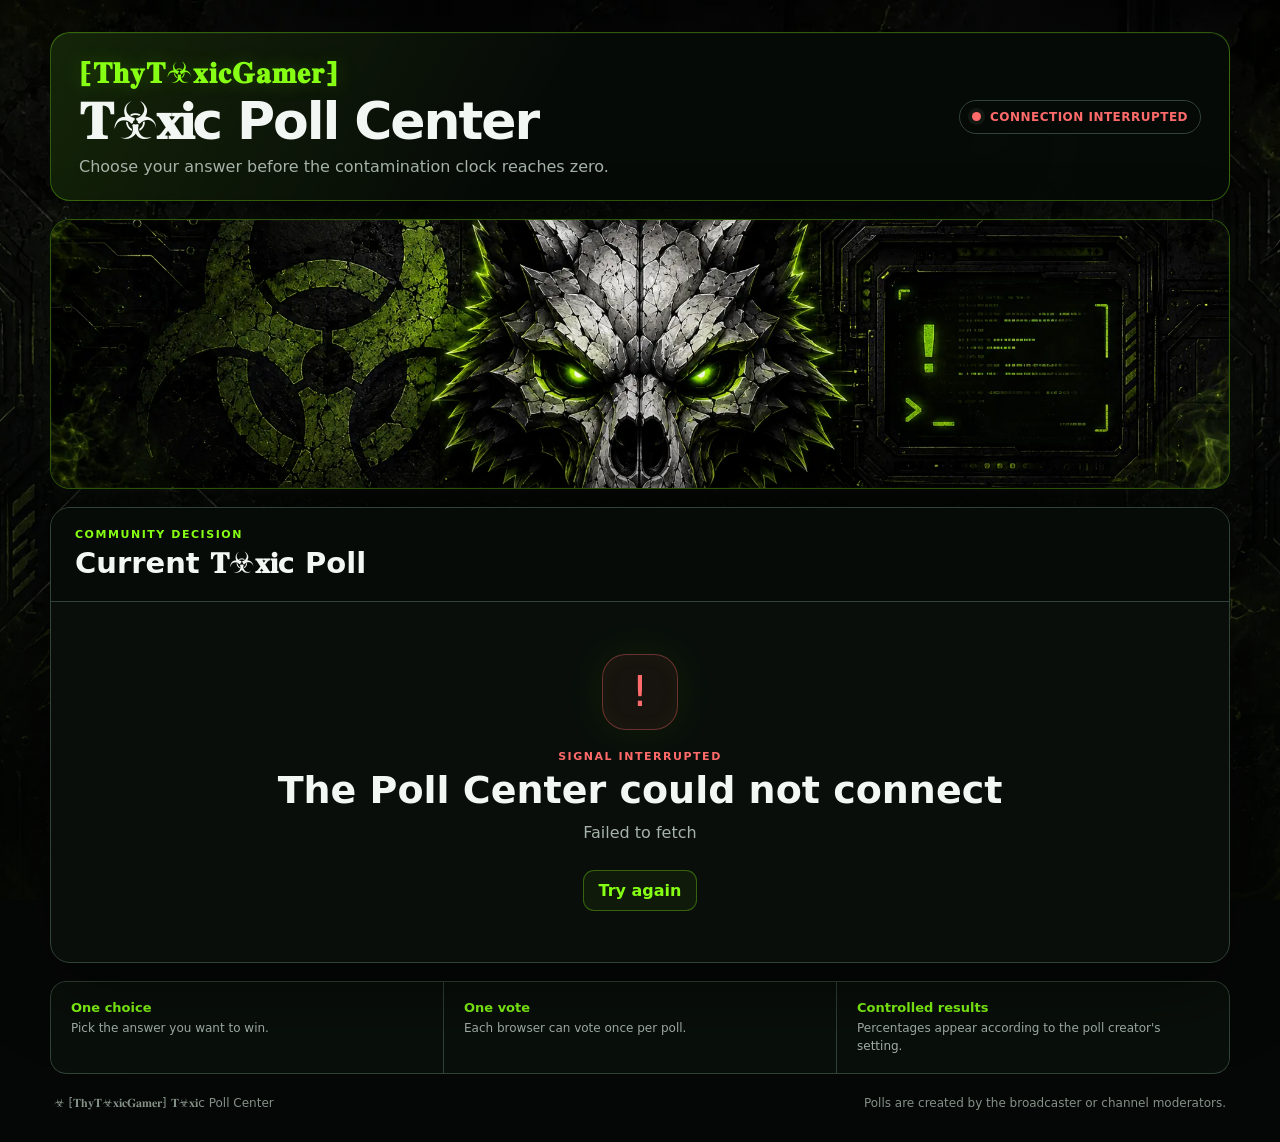
==== index.html @ 53965e28 "Poll Center branding update" ====
<!doctype html>
<html lang="en">
  <head>
    <meta charset="UTF-8" />
    <meta name="viewport" content="width=device-width, initial-scale=1.0" />
    <meta name="description" content="Vote in the current ⁅𝐓𝐡𝐲𝐓☣︎𝐱𝐢𝐜𝐆𝐚𝐦𝐞𝐫⁆ community poll and watch the results update live." />
    <meta name="theme-color" content="#070a08" />
    <meta property="og:title" content="⁅𝐓𝐡𝐲𝐓☣︎𝐱𝐢𝐜𝐆𝐚𝐦𝐞𝐫⁆ 𝐓☣︎𝐱𝐢c Poll Center" />
    <meta property="og:description" content="Choose your answer before the contamination clock reaches zero." />
    <meta property="og:type" content="website" />
    <meta property="og:url" content="https://thy-toxic-gamer.github.io/thytoxicgamer-polls/" />
    <meta property="og:image" content="https://thy-toxic-gamer.github.io/thytoxicgamer-polls/toxic-poll-banner.png" />
    <meta name="twitter:card" content="summary_large_image" />
    <meta name="twitter:title" content="⁅𝐓𝐡𝐲𝐓☣︎𝐱𝐢𝐜𝐆𝐚𝐦𝐞𝐫⁆ 𝐓☣︎𝐱𝐢c Poll Center" />
    <meta name="twitter:description" content="Vote in the active 𝐓☣︎𝐱𝐢c Poll." />
    <meta name="twitter:image" content="https://thy-toxic-gamer.github.io/thytoxicgamer-polls/toxic-poll-banner.png" />
    <title>⁅𝐓𝐡𝐲𝐓☣︎𝐱𝐢𝐜𝐆𝐚𝐦𝐞𝐫⁆ 𝐓☣︎𝐱𝐢c Poll Center</title>
    <link rel="preload" as="image" href="toxic-poll-banner.webp" fetchpriority="high" />
    <link rel="stylesheet" href="styles.css?v=2.1.1" />
  </head>
  <body>
    <main class="site-shell">
      <header class="site-header">
        <div class="brand-copy">
          <p class="eyebrow">⁅𝐓𝐡𝐲𝐓☣︎𝐱𝐢𝐜𝐆𝐚𝐦𝐞𝐫⁆</p>
          <h1>𝐓☣︎𝐱𝐢c Poll Center</h1>
          <p class="intro">Choose your answer before the contamination clock reaches zero.</p>
        </div>
        <div class="connection-pill" id="connection-pill" data-state="waiting">
          <span class="connection-dot" aria-hidden="true"></span>
          <span id="connection-text">Awaiting poll</span>
        </div>
      </header>

      <figure class="site-banner">
        <img
          src="toxic-poll-banner.webp"
          width="1935"
          height="813"
          alt="Armored toxic wolf skull between a cracked biohazard symbol and a command terminal"
          fetchpriority="high"
        />
      </figure>

      <section class="poll-card" aria-labelledby="poll-heading">
        <div class="poll-toolbar">
          <div>
            <p class="section-label">Community decision</p>
            <h2 id="poll-heading">Current 𝐓☣︎𝐱𝐢c Poll</h2>
          </div>
          <div class="timer" id="timer" hidden>
            <span class="timer-label">Time remaining</span>
            <strong id="timer-value">00:00</strong>
          </div>
        </div>

        <nav class="poll-switcher" id="poll-switcher" aria-label="Active polls" hidden>
          <span id="poll-switcher-label">Active polls</span>
          <div id="poll-tabs"></div>
        </nav>

        <div class="poll-stage" id="loading-view">
          <div class="toxic-loader" aria-hidden="true"></div>
          <h3>Checking for contamination...</h3>
          <p>Looking for the current community poll.</p>
        </div>

        <div class="poll-stage" id="waiting-view" hidden>
          <div class="status-symbol" aria-hidden="true">☣</div>
          <p class="state-kicker">No active decision</p>
          <h3>Awaiting the next 𝐓☣︎𝐱𝐢c Poll</h3>
          <p>When ⁅𝐓𝐡𝐲𝐓☣︎𝐱𝐢𝐜𝐆𝐚𝐦𝐞𝐫⁆ or a moderator opens a poll, it will appear here automatically.</p>
        </div>

        <div class="poll-content" id="active-view" hidden>
          <div class="poll-status-row">
            <span class="status-badge" id="poll-status">Poll open</span>
            <span class="vote-total"><strong id="vote-total">0</strong> total votes</span>
          </div>

          <h3 class="poll-question" id="poll-question"></h3>
          <p class="poll-instruction" id="poll-instruction">Choose one option. Your vote is final.</p>

          <div
            class="vote-confirmation"
            id="vote-confirmation"
            role="status"
            aria-live="polite"
            hidden
          >
            <p class="vote-confirmation-label">Vote submitted</p>
            <h4 id="vote-confirmation-choice"></h4>
            <p>Your choice is locked in. Returning you to the stream...</p>
          </div>

          <div class="choices" id="choices" role="radiogroup" aria-label="Poll choices"></div>

          <div class="result-callout" id="result-callout" hidden></div>
          <p class="vote-notice" id="vote-notice" aria-live="polite"></p>
        </div>

        <div class="poll-stage error-stage" id="error-view" hidden>
          <div class="status-symbol" aria-hidden="true">!</div>
          <p class="state-kicker">Signal interrupted</p>
          <h3>The Poll Center could not connect</h3>
          <p id="error-message">Refresh the page in a moment and try again.</p>
          <button class="secondary-button" id="retry-button" type="button">Try again</button>
        </div>
      </section>

      <aside class="info-strip" aria-label="Voting information">
        <div><strong>One choice</strong><span>Pick the answer you want to win.</span></div>
        <div><strong>One vote</strong><span>Each browser can vote once per poll.</span></div>
        <div><strong>Controlled results</strong><span>Percentages appear according to the poll creator's setting.</span></div>
      </aside>

      <footer>
        <span>☣ ⁅𝐓𝐡𝐲𝐓☣︎𝐱𝐢𝐜𝐆𝐚𝐦𝐞𝐫⁆ 𝐓☣︎𝐱𝐢c Poll Center</span>
        <span>Polls are created by the broadcaster or channel moderators.</span>
      </footer>
    </main>

    <dialog class="vote-dialog" id="vote-dialog" aria-labelledby="vote-dialog-title">
      <div class="vote-dialog-content">
        <p class="vote-dialog-label">Final confirmation</p>
        <h2 id="vote-dialog-title">Confirm your vote</h2>
        <p>You selected:</p>
        <strong class="vote-dialog-choice" id="vote-dialog-choice"></strong>
        <p class="vote-dialog-warning">Are you sure? Your answer cannot be changed after it is submitted.</p>
        <div class="vote-dialog-actions">
          <button class="secondary-button" id="vote-dialog-cancel" type="button">Go Back</button>
          <button class="confirm-vote-button" id="vote-dialog-confirm" type="button">Confirm Vote</button>
        </div>
      </div>
    </dialog>

    <template id="choice-template">
      <button class="choice" type="button" role="radio" aria-checked="false">
        <span class="choice-game-art" hidden aria-hidden="true">
          <span class="choice-game-code"></span>
        </span>
        <span class="choice-body">
          <span class="choice-topline">
            <span class="choice-label"></span>
            <span class="choice-percent"></span>
          </span>
          <span class="choice-track" aria-hidden="true"><span class="choice-fill"></span></span>
          <span class="choice-votes"></span>
        </span>
      </button>
    </template>

    <script src="config.js?v=2.1.1"></script>
    <script src="app.js?v=2.1.1"></script>
  </body>
</html>
---- styles.css ----
:root {
  --background: #050706;
  --surface: rgba(10, 15, 11, 0.96);
  --surface-soft: rgba(15, 22, 17, 0.92);
  --raised: #172019;
  --border: #314236;
  --border-toxic: rgba(134, 255, 20, 0.32);
  --text: #f3f7f4;
  --muted: #a6b3a9;
  --toxic: #86ff14;
  --deep: #5cc600;
  --danger: #ff6a6a;
  --warning: #ffbd3c;
}

* {
  box-sizing: border-box;
}

[hidden] {
  display: none !important;
}

html {
  background: var(--background);
}

body {
  min-height: 100vh;
  margin: 0;
  color: var(--text);
  background-color: var(--background);
  background-image:
    linear-gradient(180deg, rgba(3, 5, 4, 0.3), rgba(3, 5, 4, 0.82)),
    url("toxic-poll-background.webp");
  background-position: center top;
  background-size: cover;
  background-attachment: fixed;
  font-family: Inter, ui-sans-serif, system-ui, -apple-system, BlinkMacSystemFont, "Segoe UI", sans-serif;
}

button {
  font: inherit;
}

.site-shell {
  width: min(1180px, calc(100% - 40px));
  margin: 0 auto;
  padding: 32px 0;
}

.site-header {
  display: flex;
  align-items: center;
  justify-content: space-between;
  gap: 24px;
  padding: 24px 28px;
  border: 1px solid var(--border-toxic);
  border-radius: 20px;
  background:
    linear-gradient(120deg, rgba(134, 255, 20, 0.11), transparent 42%),
    rgba(7, 11, 8, 0.94);
  box-shadow: 0 24px 80px rgba(0, 0, 0, 0.46), inset 0 1px rgba(255, 255, 255, 0.03);
  backdrop-filter: blur(12px);
}

.eyebrow {
  margin: 0 0 5px;
  color: var(--toxic);
  font-size: clamp(19px, 2.4vw, 29px);
  font-weight: 800;
  line-height: 1.15;
  letter-spacing: 0.035em;
  text-shadow: 0 0 20px rgba(134, 255, 20, 0.22);
}

h1,
h2,
h3,
p,
figure {
  margin-top: 0;
}

h1 {
  margin-bottom: 0;
  font-size: clamp(30px, 5vw, 52px);
  line-height: 1;
  letter-spacing: -0.04em;
}

.intro {
  margin: 10px 0 0;
  color: var(--muted);
}

.connection-pill {
  display: inline-flex;
  align-items: center;
  gap: 9px;
  flex: 0 0 auto;
  padding: 9px 12px;
  border: 1px solid var(--border);
  border-radius: 999px;
  color: var(--muted);
  background: rgba(6, 10, 7, 0.82);
  font-size: 12px;
  font-weight: 800;
  letter-spacing: 0.04em;
  text-transform: uppercase;
}

.connection-dot {
  width: 9px;
  height: 9px;
  border-radius: 50%;
  background: #708077;
  box-shadow: 0 0 0 4px rgba(112, 128, 119, 0.12);
}

.connection-pill[data-state="live"] {
  color: var(--toxic);
  border-color: rgba(134, 255, 20, 0.3);
}

.connection-pill[data-state="live"] .connection-dot {
  background: var(--toxic);
  box-shadow: 0 0 0 4px rgba(134, 255, 20, 0.12), 0 0 16px rgba(134, 255, 20, 0.55);
  animation: pulse 1.4s ease-in-out infinite;
}

.connection-pill[data-state="closed"] {
  color: var(--warning);
}

.connection-pill[data-state="closed"] .connection-dot {
  background: var(--warning);
}

.connection-pill[data-state="error"] {
  color: var(--danger);
}

.connection-pill[data-state="error"] .connection-dot {
  background: var(--danger);
}

.site-banner {
  position: relative;
  height: clamp(180px, 22vw, 270px);
  margin: 18px 0 0;
  overflow: hidden;
  border: 1px solid var(--border-toxic);
  border-radius: 20px;
  background: #050706;
  box-shadow: 0 22px 70px rgba(0, 0, 0, 0.46), 0 0 34px rgba(93, 198, 0, 0.07);
}

.site-banner::after {
  position: absolute;
  inset: 0;
  border-radius: inherit;
  background: linear-gradient(180deg, rgba(0, 0, 0, 0.02), transparent 55%, rgba(0, 0, 0, 0.32));
  box-shadow: inset 0 0 0 1px rgba(255, 255, 255, 0.025);
  content: "";
  pointer-events: none;
}

.site-banner img {
  width: 100%;
  height: 100%;
  display: block;
  object-fit: cover;
  object-position: center 47%;
}

.poll-card {
  margin-top: 18px;
  overflow: hidden;
  border: 1px solid var(--border);
  border-radius: 20px;
  background: var(--surface);
  box-shadow: 0 24px 80px rgba(0, 0, 0, 0.46);
  backdrop-filter: blur(14px);
}

.poll-toolbar {
  display: flex;
  align-items: center;
  justify-content: space-between;
  gap: 20px;
  padding: 20px 24px;
  border-bottom: 1px solid var(--border);
  background: rgba(6, 10, 7, 0.7);
}

.section-label,
.state-kicker {
  margin-bottom: 5px;
  color: var(--toxic);
  font-size: 11px;
  font-weight: 900;
  letter-spacing: 0.14em;
  text-transform: uppercase;
}

.poll-toolbar h2 {
  margin-bottom: 0;
  font-size: clamp(21px, 3vw, 29px);
}

.poll-switcher {
  display: flex;
  align-items: center;
  justify-content: space-between;
  gap: 16px;
  padding: 12px 24px;
  border-bottom: 1px solid var(--border);
  background: rgba(10, 16, 11, 0.82);
}

.poll-switcher > span {
  color: var(--muted);
  font-size: 10px;
  font-weight: 900;
  letter-spacing: 0.1em;
  text-transform: uppercase;
}

.poll-switcher > div {
  display: flex;
  flex-wrap: wrap;
  gap: 8px;
}

.poll-tab {
  border: 1px solid var(--border);
  border-radius: 9px;
  padding: 7px 10px;
  color: var(--muted);
  background: rgba(6, 10, 7, 0.82);
  cursor: pointer;
  font-size: 11px;
  font-weight: 850;
}

.poll-tab:hover,
.poll-tab:focus-visible,
.poll-tab[aria-selected="true"] {
  border-color: rgba(134, 255, 20, 0.48);
  color: var(--toxic);
  background: rgba(134, 255, 20, 0.065);
  outline: none;
}

.timer {
  min-width: 145px;
  padding-left: 24px;
  border-left: 1px solid var(--border);
  text-align: right;
}

.timer-label {
  display: block;
  margin-bottom: 4px;
  color: var(--muted);
  font-size: 10px;
  font-weight: 800;
  letter-spacing: 0.1em;
  text-transform: uppercase;
}

.timer strong {
  color: var(--toxic);
  font-family: ui-monospace, SFMono-Regular, Menlo, monospace;
  font-size: 26px;
  line-height: 1;
  text-shadow: 0 0 18px rgba(134, 255, 20, 0.22);
}

.poll-stage {
  min-height: 360px;
  display: grid;
  place-items: center;
  align-content: center;
  padding: 50px 24px;
  text-align: center;
}

.poll-stage h3 {
  margin-bottom: 8px;
  font-size: clamp(25px, 4vw, 38px);
}

.poll-stage > p:not(.state-kicker) {
  max-width: 660px;
  margin-bottom: 0;
  color: var(--muted);
  line-height: 1.65;
}

.status-symbol {
  width: 76px;
  height: 76px;
  display: grid;
  place-items: center;
  margin-bottom: 20px;
  border: 1px solid rgba(134, 255, 20, 0.36);
  border-radius: 24px;
  color: var(--toxic);
  background: rgba(134, 255, 20, 0.06);
  box-shadow: 0 0 42px rgba(134, 255, 20, 0.08), inset 0 0 22px rgba(134, 255, 20, 0.04);
  font-size: 42px;
}

.toxic-loader {
  width: 52px;
  height: 52px;
  margin-bottom: 22px;
  border: 3px solid rgba(134, 255, 20, 0.12);
  border-top-color: var(--toxic);
  border-radius: 50%;
  animation: spin 0.8s linear infinite;
}

.poll-content {
  padding: clamp(24px, 4vw, 42px);
}

.poll-status-row {
  display: flex;
  align-items: center;
  justify-content: space-between;
  gap: 16px;
  margin-bottom: 24px;
}

.status-badge {
  padding: 6px 10px;
  border: 1px solid rgba(134, 255, 20, 0.3);
  border-radius: 999px;
  color: var(--toxic);
  background: rgba(134, 255, 20, 0.07);
  font-size: 11px;
  font-weight: 900;
  letter-spacing: 0.08em;
  text-transform: uppercase;
}

.status-badge[data-status="closed"],
.status-badge[data-status="cancelled"] {
  color: var(--warning);
  border-color: rgba(255, 189, 60, 0.3);
  background: rgba(255, 189, 60, 0.07);
}

.vote-total {
  color: var(--muted);
  font-size: 13px;
}

.vote-total strong {
  color: var(--text);
}

.poll-question {
  max-width: 900px;
  margin-bottom: 10px;
  font-size: clamp(27px, 4.5vw, 48px);
  line-height: 1.12;
  letter-spacing: -0.035em;
}

.poll-instruction {
  margin-bottom: 28px;
  color: var(--muted);
}

.vote-confirmation {
  margin-top: 8px;
  border: 1px solid rgba(134, 255, 20, 0.42);
  border-radius: 16px;
  padding: clamp(24px, 5vw, 42px);
  background:
    radial-gradient(circle at 50% 0%, rgba(134, 255, 20, 0.1), transparent 55%),
    rgba(10, 17, 12, 0.92);
  text-align: center;
  box-shadow: inset 0 1px rgba(255, 255, 255, 0.025), 0 18px 50px rgba(0, 0, 0, 0.22);
}

.vote-confirmation[hidden] {
  display: none;
}

.vote-confirmation-label {
  margin-bottom: 10px;
  color: var(--toxic);
  font-size: 12px;
  font-weight: 950;
  letter-spacing: 0.12em;
  text-transform: uppercase;
}

.vote-confirmation h4 {
  margin-bottom: 9px;
  color: var(--text);
  font-size: clamp(23px, 4vw, 36px);
  line-height: 1.15;
}

.vote-confirmation > p:last-child {
  color: var(--muted);
  font-size: 14px;
}

.vote-dialog {
  width: min(92vw, 520px);
  border: 1px solid rgba(134, 255, 20, 0.42);
  border-radius: 18px;
  padding: 0;
  color: var(--text);
  background: #09100b;
  box-shadow: 0 28px 90px rgba(0, 0, 0, 0.72), 0 0 45px rgba(134, 255, 20, 0.08);
}

.vote-dialog::backdrop {
  background: rgba(0, 0, 0, 0.82);
  backdrop-filter: blur(5px);
}

.vote-dialog-content {
  padding: clamp(25px, 6vw, 38px);
  text-align: center;
}

.vote-dialog-label {
  margin-bottom: 8px;
  color: var(--toxic);
  font-size: 11px;
  font-weight: 950;
  letter-spacing: 0.13em;
  text-transform: uppercase;
}

.vote-dialog h2 {
  margin-bottom: 22px;
  font-size: clamp(28px, 6vw, 40px);
  line-height: 1.05;
}

.vote-dialog-content > p:not(.vote-dialog-label):not(.vote-dialog-warning) {
  color: var(--muted);
  font-size: 13px;
}

.vote-dialog-choice {
  display: block;
  margin: 8px 0 22px;
  color: var(--toxic);
  font-size: clamp(20px, 5vw, 29px);
  line-height: 1.2;
}

.vote-dialog-warning {
  color: var(--text-soft);
  font-size: 14px;
  line-height: 1.6;
}

.vote-dialog-actions {
  display: grid;
  grid-template-columns: 1fr 1fr;
  gap: 12px;
  margin-top: 28px;
}

.vote-dialog-actions .secondary-button {
  margin-top: 0;
}

.confirm-vote-button {
  border: 1px solid var(--toxic);
  border-radius: 11px;
  padding: 11px 16px;
  color: #071006;
  background: var(--toxic);
  cursor: pointer;
  font-weight: 950;
}

.confirm-vote-button:hover,
.confirm-vote-button:focus-visible {
  filter: brightness(1.08);
  box-shadow: 0 0 24px rgba(134, 255, 20, 0.22);
  outline: none;
}

@media (max-width: 520px) {
  .vote-dialog-actions {
    grid-template-columns: 1fr;
  }
}

.choices {
  display: grid;
  gap: 13px;
}

.choice {
  position: relative;
  width: 100%;
  overflow: hidden;
  border: 1px solid var(--border);
  border-radius: 15px;
  padding: 17px 18px 14px;
  color: var(--text);
  background: rgba(17, 24, 19, 0.84);
  cursor: pointer;
  text-align: left;
  transition: transform 0.16s ease, border-color 0.16s ease, background 0.16s ease, box-shadow 0.16s ease;
}

.choice-body {
  display: block;
}

.choice:hover:not(:disabled),
.choice:focus-visible:not(:disabled) {
  transform: translateY(-1px);
  border-color: rgba(134, 255, 20, 0.55);
  background: rgba(134, 255, 20, 0.06);
  box-shadow: 0 8px 30px rgba(0, 0, 0, 0.26), inset 3px 0 var(--toxic);
  outline: none;
}

.choice:disabled {
  cursor: default;
  opacity: 0.9;
}

.choice.selected {
  border-color: rgba(134, 255, 20, 0.65);
  background: rgba(134, 255, 20, 0.075);
  box-shadow: inset 4px 0 var(--toxic), 0 0 24px rgba(134, 255, 20, 0.06);
}

.choice-topline {
  display: flex;
  align-items: center;
  justify-content: space-between;
  gap: 20px;
}

.choice-label {
  font-size: 17px;
  font-weight: 800;
}

.choice-percent {
  color: var(--toxic);
  font-family: ui-monospace, SFMono-Regular, Menlo, monospace;
  font-size: 14px;
  font-weight: 900;
}

.choice:not(.results-visible) .choice-percent {
  color: var(--muted);
  font-family: inherit;
  font-size: 11px;
  letter-spacing: 0.08em;
  text-transform: uppercase;
}

.choice-track {
  height: 6px;
  display: block;
  margin-top: 13px;
  overflow: hidden;
  border-radius: 999px;
  background: #263129;
}

.choice-fill {
  height: 100%;
  display: block;
  border-radius: inherit;
  background: linear-gradient(90deg, var(--deep), var(--toxic));
  box-shadow: 0 0 18px rgba(134, 255, 20, 0.3);
  transition: width 0.42s ease;
}

.choice-votes {
  min-height: 16px;
  display: block;
  margin-top: 6px;
  color: var(--muted);
  font-size: 11px;
}

.choices.game-choices {
  grid-template-columns: repeat(auto-fill, minmax(165px, 1fr));
  align-items: stretch;
}

.game-choices .choice {
  display: flex;
  flex-direction: column;
  padding: 0;
}

.game-choices .choice-body {
  display: flex;
  flex: 1;
  flex-direction: column;
  padding: 12px 13px 10px;
}

.game-choices .choice-topline {
  align-items: flex-start;
  flex: 1;
  flex-direction: column;
  gap: 7px;
}

.game-choices .choice-label {
  font-size: 13px;
  line-height: 1.35;
}

.choice-game-art {
  position: relative;
  aspect-ratio: 231 / 87;
  place-items: center;
  overflow: hidden;
  color: rgba(244, 255, 239, 0.94);
  background:
    radial-gradient(circle at 75% 25%, rgba(134, 255, 20, 0.38), transparent 28%),
    linear-gradient(135deg, #101d14, #214a19 52%, #071009);
  font-family: ui-monospace, SFMono-Regular, Menlo, monospace;
  font-size: clamp(20px, 3vw, 31px);
  font-weight: 950;
  letter-spacing: 0.08em;
  text-shadow: 0 3px 18px rgba(0, 0, 0, 0.75);
}

.choice-game-art:not([hidden]) {
  display: grid;
}

.choice-game-art::before {
  position: absolute;
  width: 44%;
  height: 160%;
  border: 1px solid rgba(134, 255, 20, 0.24);
  transform: rotate(28deg);
  box-shadow: 0 0 28px rgba(134, 255, 20, 0.1);
  content: "";
}

.choice-game-art.variant-2 { filter: hue-rotate(18deg); }
.choice-game-art.variant-3 { filter: hue-rotate(-18deg) brightness(0.9); }
.choice-game-art.variant-4 { filter: saturate(0.75) brightness(1.08); }
.choice-game-art.variant-5 { filter: hue-rotate(40deg); }
.choice-game-art.variant-6 { filter: saturate(1.35) brightness(0.82); }
.choice-game-art.variant-7 { filter: hue-rotate(-35deg); }
.choice-game-art.variant-8 { filter: grayscale(0.4) brightness(1.04); }

.result-callout {
  margin-top: 22px;
  border: 1px solid rgba(134, 255, 20, 0.32);
  border-radius: 14px;
  padding: 16px 18px;
  color: var(--toxic);
  background: rgba(134, 255, 20, 0.055);
  font-size: 16px;
  font-weight: 800;
}

.vote-notice {
  min-height: 22px;
  margin: 18px 0 0;
  color: var(--muted);
  font-size: 13px;
}

.secondary-button {
  margin-top: 24px;
  border: 1px solid var(--border-toxic);
  border-radius: 11px;
  padding: 10px 15px;
  color: var(--toxic);
  background: rgba(134, 255, 20, 0.05);
  cursor: pointer;
  font-weight: 800;
}

.secondary-button:hover,
.secondary-button:focus-visible {
  background: rgba(134, 255, 20, 0.1);
  outline: none;
}

.error-stage .status-symbol {
  color: var(--danger);
  border-color: rgba(255, 106, 106, 0.36);
  background: rgba(255, 106, 106, 0.06);
}

.error-stage .state-kicker {
  color: var(--danger);
}

.info-strip {
  display: grid;
  grid-template-columns: repeat(3, 1fr);
  gap: 1px;
  margin-top: 18px;
  overflow: hidden;
  border: 1px solid var(--border);
  border-radius: 16px;
  background: var(--border);
}

.info-strip div {
  min-width: 0;
  padding: 18px 20px;
  background: rgba(8, 13, 9, 0.96);
}

.info-strip strong,
.info-strip span {
  display: block;
}

.info-strip strong {
  margin-bottom: 5px;
  color: var(--toxic);
  font-size: 13px;
}

.info-strip span {
  color: var(--muted);
  font-size: 12px;
  line-height: 1.45;
}

footer {
  display: flex;
  justify-content: space-between;
  gap: 20px;
  padding: 22px 4px 0;
  color: #849188;
  font-size: 12px;
}

@keyframes spin {
  to {
    transform: rotate(360deg);
  }
}

@keyframes pulse {
  50% {
    opacity: 0.55;
  }
}

@media (prefers-reduced-motion: reduce) {
  *,
  *::before,
  *::after {
    scroll-behavior: auto !important;
    animation-duration: 0.01ms !important;
    animation-iteration-count: 1 !important;
    transition-duration: 0.01ms !important;
  }
}

@media (max-width: 760px) {
  body {
    background-attachment: scroll;
  }

  .site-header {
    align-items: flex-start;
    flex-direction: column;
  }

  .site-banner {
    height: 250px;
  }

  .poll-toolbar {
    align-items: flex-start;
  }

  .poll-switcher {
    align-items: flex-start;
    flex-direction: column;
  }

  .timer {
    min-width: auto;
  }

  .info-strip {
    grid-template-columns: 1fr;
  }
}

@media (max-width: 520px) {
  .site-shell {
    width: calc(100% - 22px);
    padding-top: 12px;
  }

  .site-header,
  .poll-toolbar,
  .poll-content {
    padding: 19px;
  }

  .site-banner {
    height: 260px;
    border-radius: 16px;
  }

  .site-banner img {
    object-position: center center;
  }

  .poll-toolbar {
    flex-direction: column;
  }

  .poll-switcher {
    padding: 12px 19px;
  }

  .poll-switcher > div,
  .poll-tab {
    width: 100%;
  }

  .choices.game-choices {
    grid-template-columns: 1fr 1fr;
  }

  .timer {
    width: 100%;
    display: flex;
    align-items: baseline;
    justify-content: space-between;
    padding: 14px 0 0;
    border-top: 1px solid var(--border);
    border-left: 0;
    text-align: left;
  }

  .poll-stage {
    min-height: 330px;
    padding: 38px 19px;
  }

  .poll-status-row,
  .choice-topline {
    align-items: flex-start;
  }

  .choice {
    padding: 16px;
  }

  footer {
    flex-direction: column;
  }
}

@media (max-width: 390px) {
  .choices.game-choices {
    grid-template-columns: 1fr;
  }
}
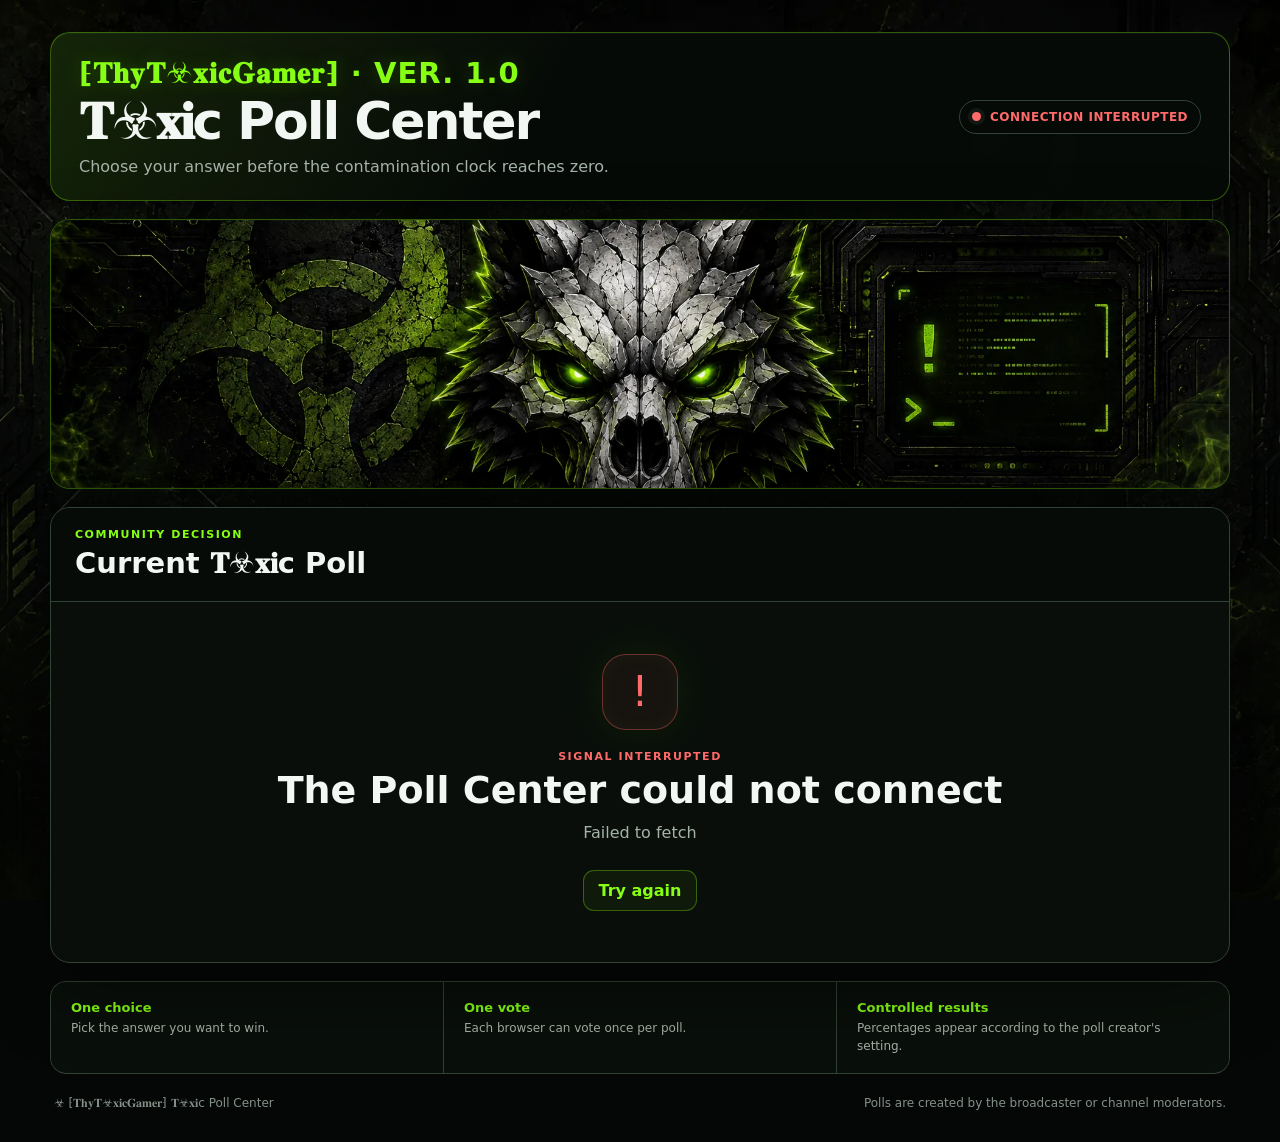
==== commit ad0dab97: "Display Poll Center Ver. 1.0" ====
--- a/index.html
+++ b/index.html
@@ -22,7 +22,7 @@
     <main class="site-shell">
       <header class="site-header">
         <div class="brand-copy">
-          <p class="eyebrow">⁅𝐓𝐡𝐲𝐓☣︎𝐱𝐢𝐜𝐆𝐚𝐦𝐞𝐫⁆</p>
+          <p class="eyebrow">⁅𝐓𝐡𝐲𝐓☣︎𝐱𝐢𝐜𝐆𝐚𝐦𝐞𝐫⁆ · VER. 1.0</p>
           <h1>𝐓☣︎𝐱𝐢c Poll Center</h1>
           <p class="intro">Choose your answer before the contamination clock reaches zero.</p>
         </div>
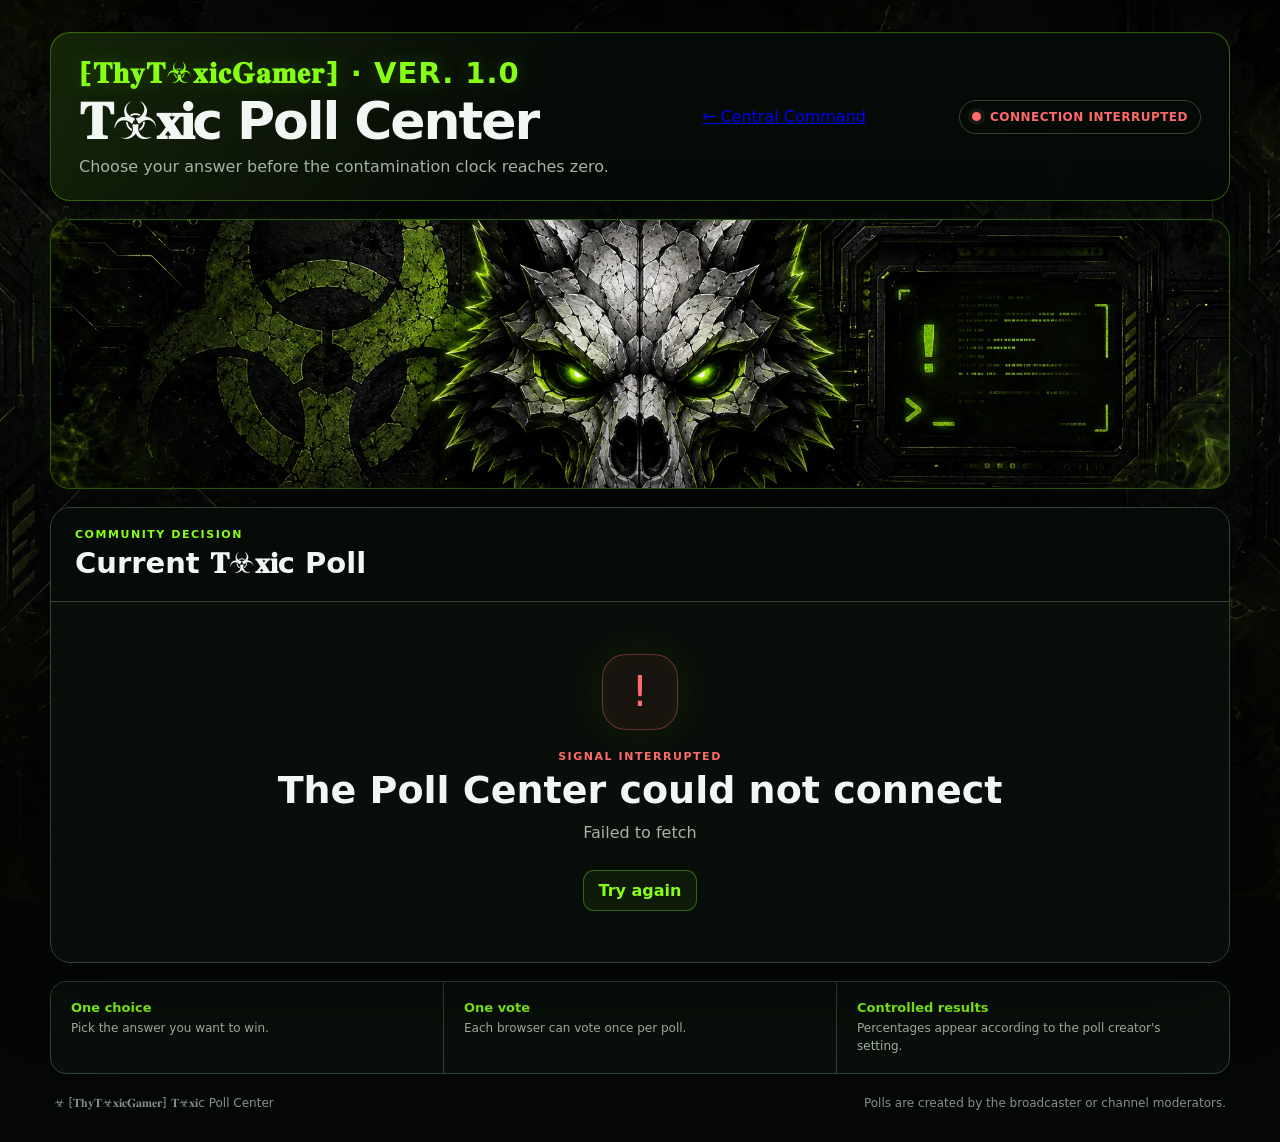
==== commit ec5a2328: "Add Central Command link to Poll Center" ====
--- a/index.html
+++ b/index.html
@@ -16,7 +16,7 @@
     <meta name="twitter:image" content="https://thy-toxic-gamer.github.io/thytoxicgamer-polls/toxic-poll-banner.png" />
     <title>⁅𝐓𝐡𝐲𝐓☣︎𝐱𝐢𝐜𝐆𝐚𝐦𝐞𝐫⁆ 𝐓☣︎𝐱𝐢c Poll Center</title>
     <link rel="preload" as="image" href="toxic-poll-banner.webp" fetchpriority="high" />
-    <link rel="stylesheet" href="styles.css?v=2.1.1" />
+    <link rel="stylesheet" href="styles.css?release=1.0-nav" />
   </head>
   <body>
     <main class="site-shell">
@@ -26,6 +26,7 @@
           <h1>𝐓☣︎𝐱𝐢c Poll Center</h1>
           <p class="intro">Choose your answer before the contamination clock reaches zero.</p>
         </div>
+        <a class="central-command-return" href="https://thy-toxic-gamer.github.io/central-command/"><span aria-hidden="true">←</span> Central Command</a>
         <div class="connection-pill" id="connection-pill" data-state="waiting">
           <span class="connection-dot" aria-hidden="true"></span>
           <span id="connection-text">Awaiting poll</span>
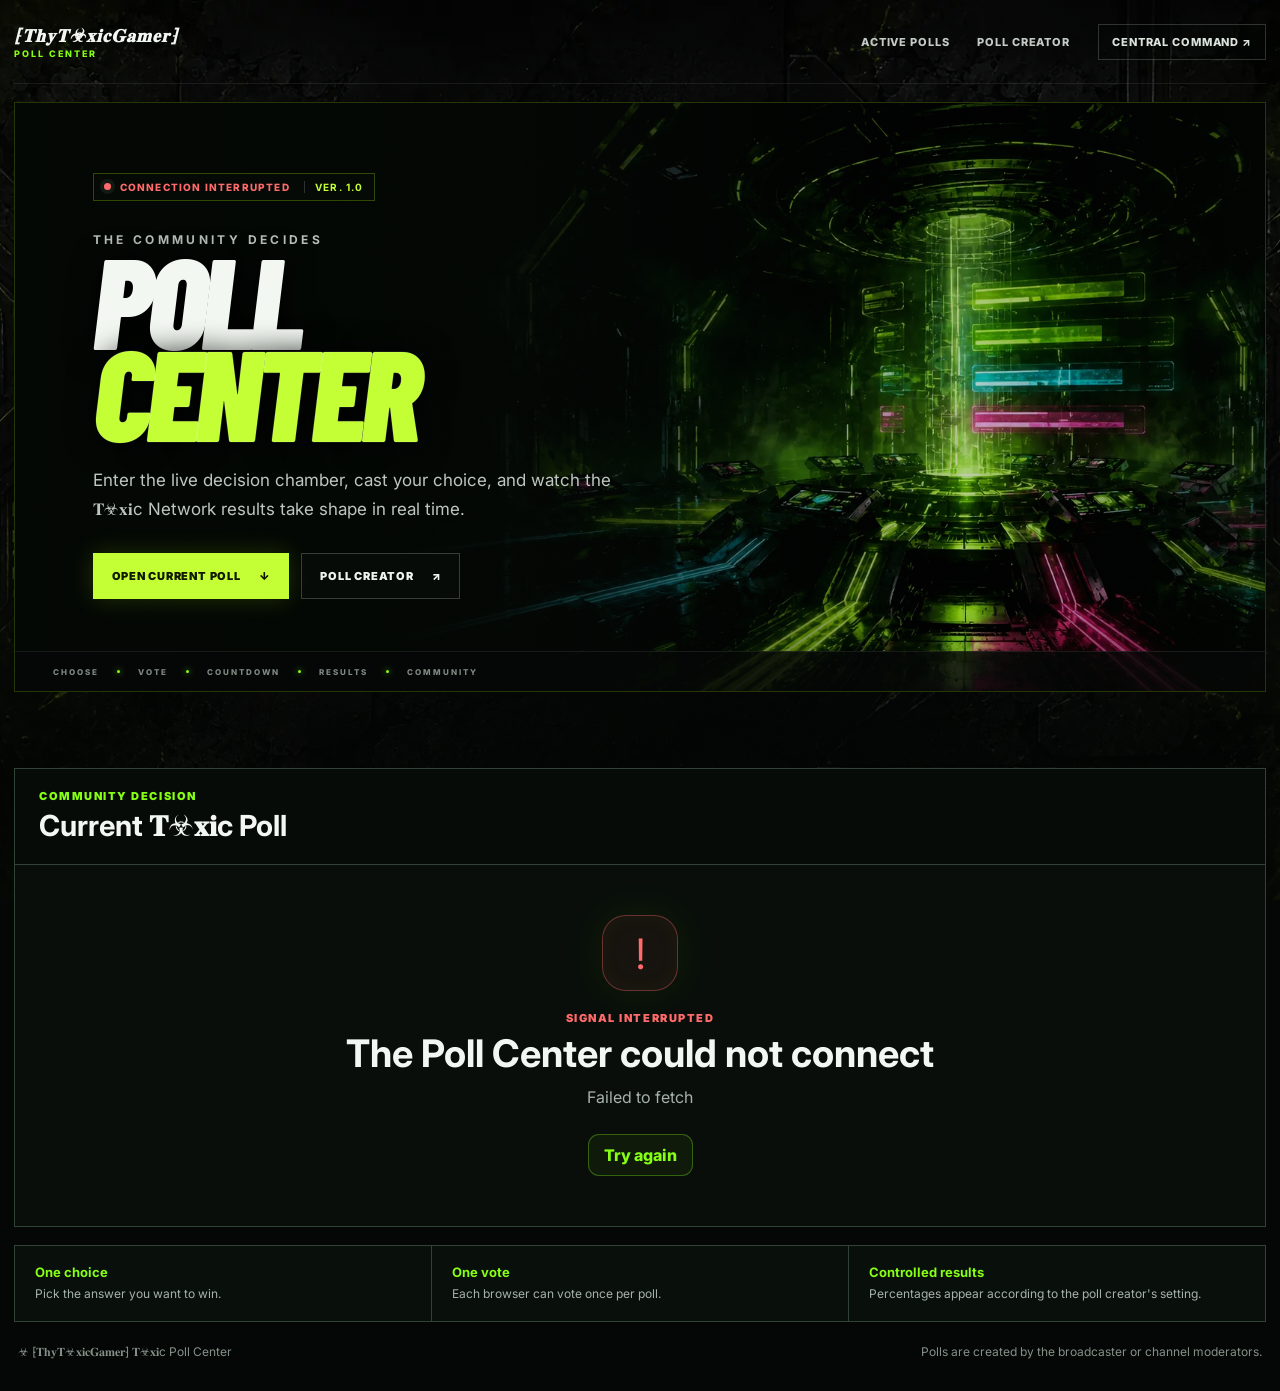
==== commit a26a8fb2: "Redesign Poll Center in Central Command style" ====
--- a/index.html
+++ b/index.html
@@ -9,41 +9,38 @@
     <meta property="og:description" content="Choose your answer before the contamination clock reaches zero." />
     <meta property="og:type" content="website" />
     <meta property="og:url" content="https://thy-toxic-gamer.github.io/thytoxicgamer-polls/" />
-    <meta property="og:image" content="https://thy-toxic-gamer.github.io/thytoxicgamer-polls/toxic-poll-banner.png" />
+    <meta property="og:image" content="https://thy-toxic-gamer.github.io/thytoxicgamer-polls/assets/poll-center-hero.webp" />
     <meta name="twitter:card" content="summary_large_image" />
     <meta name="twitter:title" content="⁅𝐓𝐡𝐲𝐓☣︎𝐱𝐢𝐜𝐆𝐚𝐦𝐞𝐫⁆ 𝐓☣︎𝐱𝐢c Poll Center" />
     <meta name="twitter:description" content="Vote in the active 𝐓☣︎𝐱𝐢c Poll." />
-    <meta name="twitter:image" content="https://thy-toxic-gamer.github.io/thytoxicgamer-polls/toxic-poll-banner.png" />
+    <meta name="twitter:image" content="https://thy-toxic-gamer.github.io/thytoxicgamer-polls/assets/poll-center-hero.webp" />
     <title>⁅𝐓𝐡𝐲𝐓☣︎𝐱𝐢𝐜𝐆𝐚𝐦𝐞𝐫⁆ 𝐓☣︎𝐱𝐢c Poll Center</title>
-    <link rel="preload" as="image" href="toxic-poll-banner.webp" fetchpriority="high" />
-    <link rel="stylesheet" href="styles.css?release=1.0-nav" />
+    <link rel="preconnect" href="https://fonts.googleapis.com" />
+    <link rel="preconnect" href="https://fonts.gstatic.com" crossorigin />
+    <link href="https://fonts.googleapis.com/css2?family=Barlow+Condensed:ital,wght@0,600;0,700;0,800;0,900;1,700;1,800;1,900&amp;family=Inter:wght@400;500;600;700;800&amp;display=swap" rel="stylesheet" />
+    <link rel="preload" as="image" href="assets/poll-center-hero.webp" fetchpriority="high" />
+    <link rel="stylesheet" href="styles.css?release=1.0-visual" />
   </head>
   <body>
     <main class="site-shell">
-      <header class="site-header">
-        <div class="brand-copy">
-          <p class="eyebrow">⁅𝐓𝐡𝐲𝐓☣︎𝐱𝐢𝐜𝐆𝐚𝐦𝐞𝐫⁆ · VER. 1.0</p>
-          <h1>𝐓☣︎𝐱𝐢c Poll Center</h1>
-          <p class="intro">Choose your answer before the contamination clock reaches zero.</p>
-        </div>
-        <a class="central-command-return" href="https://thy-toxic-gamer.github.io/central-command/"><span aria-hidden="true">←</span> Central Command</a>
-        <div class="connection-pill" id="connection-pill" data-state="waiting">
-          <span class="connection-dot" aria-hidden="true"></span>
-          <span id="connection-text">Awaiting poll</span>
-        </div>
+      <header class="site-header ecosystem-header">
+        <a class="ecosystem-brand" href="#top" aria-label="Poll Center home"><strong>⁅𝐓𝐡𝐲𝐓☣︎𝐱𝐢𝐜𝐆𝐚𝐦𝐞𝐫⁆</strong><small>POLL CENTER</small></a>
+        <nav class="ecosystem-nav" aria-label="Primary navigation"><a href="#polls">Active Polls</a><a href="admin.html">Poll Creator</a><a class="hub-link" href="https://thy-toxic-gamer.github.io/central-command/">Central Command <span aria-hidden="true">↗</span></a></nav>
       </header>
 
-      <figure class="site-banner">
-        <img
-          src="toxic-poll-banner.webp"
-          width="1935"
-          height="813"
-          alt="Armored toxic wolf skull between a cracked biohazard symbol and a command terminal"
-          fetchpriority="high"
-        />
-      </figure>
+      <section class="ecosystem-hero poll-hero" id="top" aria-labelledby="poll-hero-title">
+        <div class="ecosystem-hero-art" aria-hidden="true"></div>
+        <div class="ecosystem-hero-content">
+          <div class="connection-pill ecosystem-status" id="connection-pill" data-state="waiting"><span class="connection-dot" aria-hidden="true"></span><span id="connection-text">Awaiting poll</span><b>Ver. 1.0</b></div>
+          <p class="ecosystem-kicker">THE COMMUNITY DECIDES</p>
+          <h1 id="poll-hero-title">POLL<br><em>CENTER</em></h1>
+          <p>Enter the live decision chamber, cast your choice, and watch the 𝐓☣︎𝐱𝐢c Network results take shape in real time.</p>
+          <div class="ecosystem-actions"><a href="#polls">Open Current Poll <span aria-hidden="true">↓</span></a><a href="admin.html">Poll Creator <span aria-hidden="true">↗</span></a></div>
+        </div>
+        <div class="ecosystem-rail" aria-hidden="true"><span>CHOOSE</span><i></i><span>VOTE</span><i></i><span>COUNTDOWN</span><i></i><span>RESULTS</span><i></i><span>COMMUNITY</span></div>
+      </section>
 
-      <section class="poll-card" aria-labelledby="poll-heading">
+      <section class="poll-card" id="polls" aria-labelledby="poll-heading">
         <div class="poll-toolbar">
           <div>
             <p class="section-label">Community decision</p>
--- a/styles.css
+++ b/styles.css
@@ -92,6 +92,34 @@
 .intro {
   margin: 10px 0 0;
   color: var(--muted);
+}
+
+
+.central-command-return {
+  display: inline-flex;
+  align-items: center;
+  justify-content: center;
+  gap: 9px;
+  flex: 0 0 auto;
+  min-height: 38px;
+  padding: 9px 13px;
+  border: 1px solid rgba(134, 255, 20, 0.36);
+  border-radius: 999px;
+  color: var(--toxic);
+  background: rgba(134, 255, 20, 0.06);
+  font-size: 11px;
+  font-weight: 900;
+  letter-spacing: 0.07em;
+  text-decoration: none;
+  text-transform: uppercase;
+  transition: border-color 0.2s ease, background 0.2s ease, color 0.2s ease;
+}
+
+.central-command-return:hover,
+.central-command-return:focus-visible {
+  border-color: var(--toxic);
+  color: #071006;
+  background: var(--toxic);
 }
 
 .connection-pill {
@@ -881,3 +909,55 @@
     grid-template-columns: 1fr;
   }
 }
+
+/* Ver. 1.0 ecosystem shell — Central Command scale, type and navigation */
+.site-shell { width: min(calc(100% - 28px),1280px); padding-top: 0; }
+.ecosystem-header { min-height: 84px; padding: 0; border: 0; border-bottom: 1px solid rgba(255,255,255,.08); border-radius: 0; background: transparent; box-shadow: none; backdrop-filter: none; }
+.ecosystem-brand { display: grid; color: var(--text); line-height: 1; text-decoration: none; }
+.ecosystem-brand strong { font: italic 800 18px/1 "Barlow Condensed",Impact,sans-serif; letter-spacing: .055em; }
+.ecosystem-brand small { margin-top: 5px; color: var(--toxic); font-size: 9px; font-weight: 800; letter-spacing: .22em; }
+.ecosystem-nav { display: flex; align-items: center; gap: 28px; }
+.ecosystem-nav a { color: #c4cbc6; font-size: 11px; font-weight: 800; letter-spacing: .08em; text-decoration: none; text-transform: uppercase; transition: color .2s,border-color .2s,background .2s; }
+.ecosystem-nav a:hover,.ecosystem-nav a:focus-visible,.ecosystem-nav a[aria-current="page"] { color: #c4ff36; }
+.ecosystem-nav .hub-link { padding: 10px 13px; border: 1px solid rgba(255,255,255,.18); color: #dbe3dd; background: rgba(5,8,6,.35); }
+.ecosystem-nav .hub-link:hover,.ecosystem-nav .hub-link:focus-visible { border-color: rgba(168,240,0,.52); color: #c4ff36; background: rgba(168,240,0,.045); }
+.ecosystem-hero { position: relative; isolation: isolate; min-height: 590px; display: flex; align-items: center; margin: 18px 0 76px; overflow: hidden; border: 1px solid rgba(168,240,0,.18); background: #080c09; }
+.ecosystem-hero::before,.ecosystem-hero::after { content:""; position:absolute; inset:0; z-index:1; pointer-events:none; }
+.ecosystem-hero::before { opacity:.15; background-image:linear-gradient(rgba(255,255,255,.05) 1px,transparent 1px),linear-gradient(90deg,rgba(255,255,255,.04) 1px,transparent 1px); background-size:42px 42px; -webkit-mask-image:linear-gradient(to right,#000,transparent 78%); mask-image:linear-gradient(to right,#000,transparent 78%); }
+.ecosystem-hero::after { background:linear-gradient(90deg,rgba(4,8,5,.99),rgba(4,8,5,.91) 39%,rgba(4,8,5,.2) 76%,rgba(4,8,5,.57)); }
+.poll-hero .ecosystem-hero-art { position:absolute; inset:0; z-index:0; background:url("assets/poll-center-hero.webp") center right/cover no-repeat; filter:saturate(.95) contrast(1.08); }
+.ecosystem-hero-content { position:relative; z-index:3; width:min(720px,72%); padding:64px 6.2% 86px; }
+.ecosystem-status { width:fit-content; min-height:auto; display:inline-flex; align-items:center; gap:9px; padding:7px 10px; border:1px solid rgba(168,240,0,.27); border-radius:0; color:#c9d0cb; background:rgba(7,12,8,.72); font-size:10px; font-weight:800; letter-spacing:.12em; text-transform:uppercase; }
+.ecosystem-status .connection-dot { width:7px; height:7px; }
+.ecosystem-status b { margin-left:5px; padding-left:10px; border-left:1px solid rgba(255,255,255,.17); color:#c4ff36; }
+.ecosystem-kicker { margin:31px 0 6px; color:#b8c0ba; font-size:12px; font-weight:700; letter-spacing:.28em; }
+.ecosystem-hero h1 { margin:0; color:#f2f7f1; font:italic 900 clamp(72px,10vw,130px)/.72 "Barlow Condensed",Impact,sans-serif; letter-spacing:-.045em; text-shadow:0 2px 30px #000; }
+.ecosystem-hero h1 em { color:#c4ff36; font-style:inherit; -webkit-text-stroke:1px rgba(255,255,255,.15); }
+.ecosystem-hero-content>p:not(.ecosystem-kicker) { max-width:650px; margin:29px 0 0; color:#bdc6bf; font-size:clamp(14px,1.6vw,17px); line-height:1.7; }
+.ecosystem-actions { display:flex; flex-wrap:wrap; gap:12px; margin-top:29px; }
+.ecosystem-actions a { min-height:46px; display:inline-flex; align-items:center; justify-content:center; gap:18px; padding:0 18px; border:1px solid rgba(255,255,255,.2); color:#eef3ef; background:rgba(8,13,9,.72); font-size:11px; font-weight:900; letter-spacing:.07em; text-decoration:none; text-transform:uppercase; transition:transform .2s; }
+.ecosystem-actions a:first-child { border-color:transparent; color:#101800; background:#c4ff36; box-shadow:0 0 24px rgba(168,240,0,.18); }
+.ecosystem-actions a:hover,.ecosystem-actions a:focus-visible { transform:translateY(-2px); }
+.ecosystem-rail { position:absolute; z-index:4; inset:auto 0 0; min-height:40px; display:flex; align-items:center; gap:18px; padding:0 3%; border-top:1px solid rgba(255,255,255,.08); color:#7e8981; background:rgba(5,8,6,.84); font-size:8px; font-weight:800; letter-spacing:.25em; }
+.ecosystem-rail i { width:3px; height:3px; border-radius:50%; background:var(--toxic); box-shadow:0 0 6px var(--toxic); }
+.admin-hero { min-height:500px; margin-bottom:28px; }
+.poll-card,.info-strip,.access-card,.creator-card,.current-poll,.demo-notice,.vote-dialog-content { border-radius:0!important; }
+.poll-card,.creator-card,.current-poll,.access-card { box-shadow:none; }
+@media (max-width:860px) {
+  .ecosystem-header { min-height:auto; align-items:flex-start; flex-direction:column; gap:16px; padding:18px 0; }
+  .ecosystem-nav { width:100%; justify-content:space-between; gap:12px; overflow-x:auto; }
+  .ecosystem-nav a { white-space:nowrap; }
+  .ecosystem-hero { min-height:560px; }
+  .ecosystem-hero-content { width:88%; padding-inline:7%; }
+  .ecosystem-hero::after { background:linear-gradient(90deg,rgba(4,8,5,.99),rgba(4,8,5,.86) 58%,rgba(4,8,5,.45)); }
+}
+@media (max-width:600px) {
+  .site-shell { width:min(calc(100% - 20px),1280px); }
+  .ecosystem-nav { display:grid; grid-template-columns:repeat(2,minmax(0,1fr)); }
+  .ecosystem-nav a { min-height:38px; display:inline-flex; align-items:center; }
+  .ecosystem-nav .hub-link { justify-content:center; }
+  .ecosystem-hero { min-height:600px; margin-top:10px; }
+  .ecosystem-hero-content { width:100%; padding:48px 22px 92px; }
+  .ecosystem-hero h1 { font-size:clamp(68px,22vw,94px); }
+  .ecosystem-rail { gap:9px; overflow:hidden; white-space:nowrap; }
+}
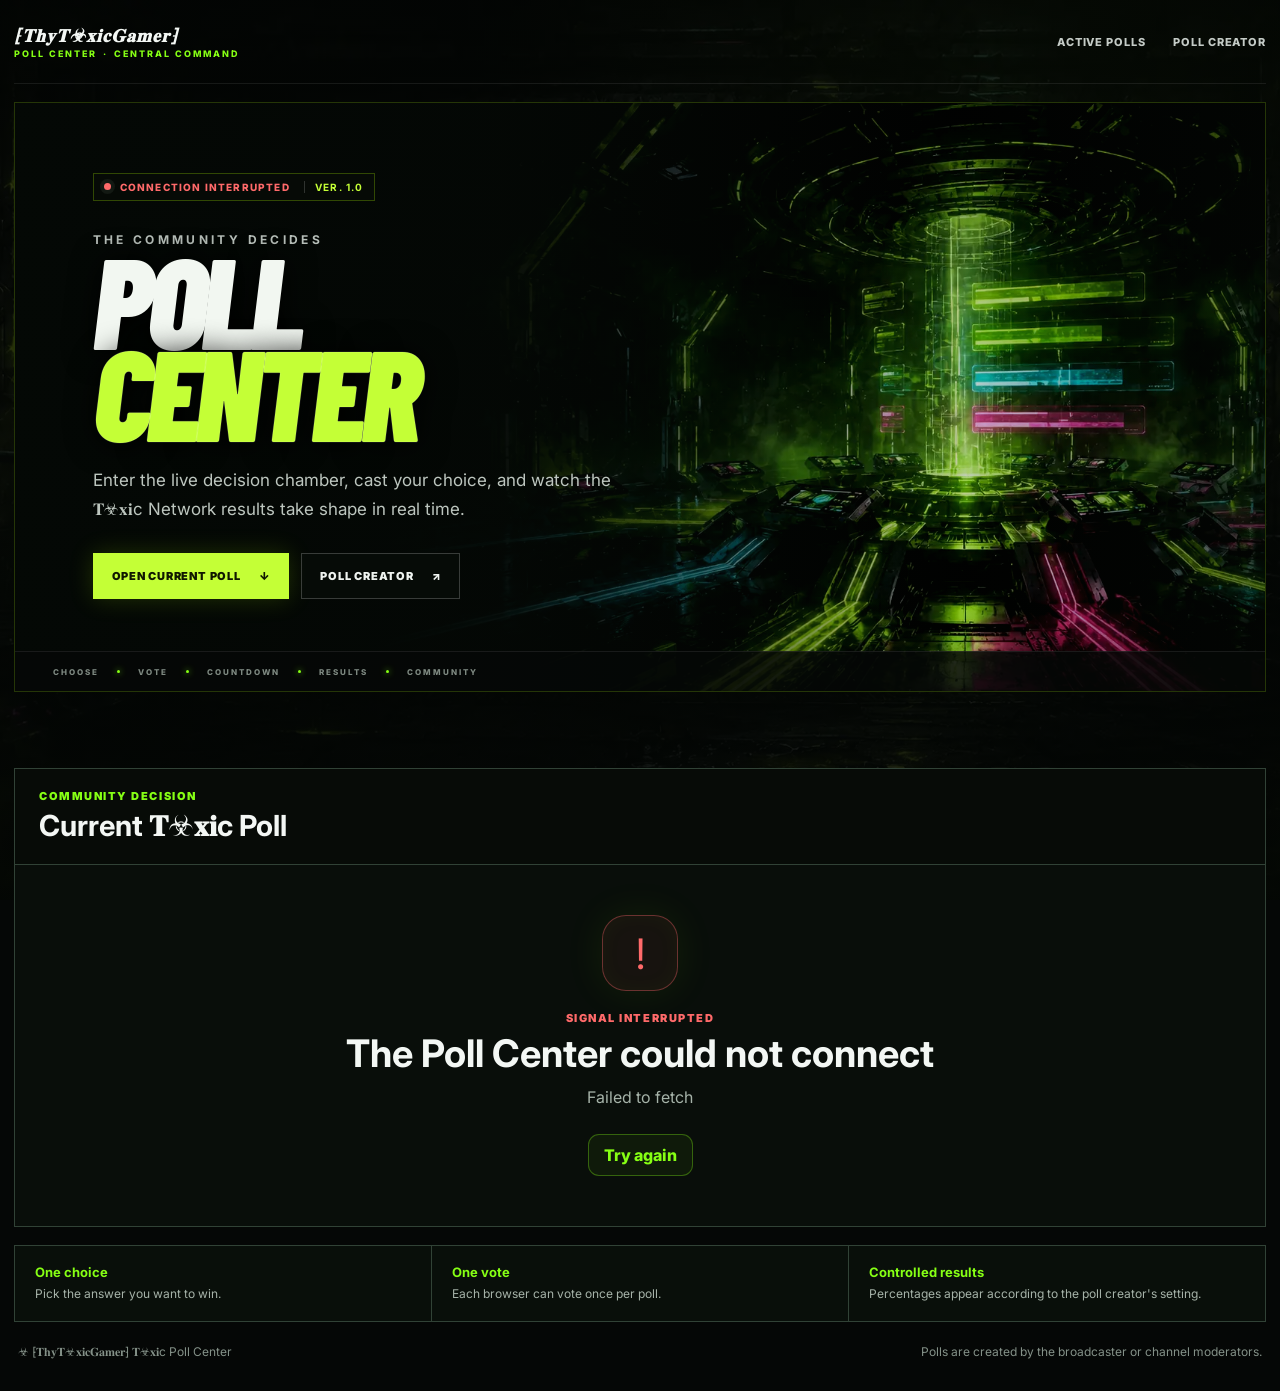
==== commit a331f3ad: "Unify Poll Center navigation" ====
--- a/index.html
+++ b/index.html
@@ -19,13 +19,13 @@
     <link rel="preconnect" href="https://fonts.gstatic.com" crossorigin />
     <link href="https://fonts.googleapis.com/css2?family=Barlow+Condensed:ital,wght@0,600;0,700;0,800;0,900;1,700;1,800;1,900&amp;family=Inter:wght@400;500;600;700;800&amp;display=swap" rel="stylesheet" />
     <link rel="preload" as="image" href="assets/poll-center-hero.webp" fetchpriority="high" />
-    <link rel="stylesheet" href="styles.css?release=1.0-visual" />
+    <link rel="stylesheet" href="styles.css?release=1.0.48" />
   </head>
   <body>
     <main class="site-shell">
       <header class="site-header ecosystem-header">
-        <a class="ecosystem-brand" href="#top" aria-label="Poll Center home"><strong>⁅𝐓𝐡𝐲𝐓☣︎𝐱𝐢𝐜𝐆𝐚𝐦𝐞𝐫⁆</strong><small>POLL CENTER</small></a>
-        <nav class="ecosystem-nav" aria-label="Primary navigation"><a href="#polls">Active Polls</a><a href="admin.html">Poll Creator</a><a class="hub-link" href="https://thy-toxic-gamer.github.io/central-command/">Central Command <span aria-hidden="true">↗</span></a></nav>
+        <div class="ecosystem-brand"><a class="ecosystem-brand-home" href="#top" aria-label="Poll Center home"><strong>⁅𝐓𝐡𝐲𝐓☣︎𝐱𝐢𝐜𝐆𝐚𝐦𝐞𝐫⁆</strong></a><small>POLL CENTER <span>·</span> <a class="brand-hub" href="https://thy-toxic-gamer.github.io/central-command/">CENTRAL COMMAND</a></small></div>
+        <nav class="ecosystem-nav" aria-label="Primary navigation"><a href="#polls">Active Polls</a><a href="admin.html">Poll Creator</a></nav>
       </header>
 
       <section class="ecosystem-hero poll-hero" id="top" aria-labelledby="poll-hero-title">
--- a/styles.css
+++ b/styles.css
@@ -31,11 +31,13 @@
   color: var(--text);
   background-color: var(--background);
   background-image:
-    linear-gradient(180deg, rgba(3, 5, 4, 0.3), rgba(3, 5, 4, 0.82)),
-    url("toxic-poll-background.webp");
+    linear-gradient(180deg, rgba(3,6,4,.72), rgba(3,6,4,.9)),
+    radial-gradient(circle at 78% 16%, rgba(134,255,20,.08), transparent 34rem),
+    url("assets/toxic-network-background-v1.webp");
   background-position: center top;
-  background-size: cover;
+  background-size: auto, auto, cover;
   background-attachment: fixed;
+  background-repeat: no-repeat;
   font-family: Inter, ui-sans-serif, system-ui, -apple-system, BlinkMacSystemFont, "Segoe UI", sans-serif;
 }
 
@@ -44,6 +46,8 @@
 }
 
 .site-shell {
+  position: relative;
+  z-index: 1;
   width: min(1180px, calc(100% - 40px));
   margin: 0 auto;
   padding: 32px 0;
@@ -912,11 +916,14 @@
 
 /* Ver. 1.0 ecosystem shell — Central Command scale, type and navigation */
 .site-shell { width: min(calc(100% - 28px),1280px); padding-top: 0; }
-.ecosystem-header { min-height: 84px; padding: 0; border: 0; border-bottom: 1px solid rgba(255,255,255,.08); border-radius: 0; background: transparent; box-shadow: none; backdrop-filter: none; }
-.ecosystem-brand { display: grid; color: var(--text); line-height: 1; text-decoration: none; }
+.ecosystem-header { min-height: 84px; display:flex; align-items:center; justify-content:space-between; padding: 0; border: 0; border-bottom: 1px solid rgba(255,255,255,.08); border-radius: 0; background: transparent; box-shadow: none; backdrop-filter: none; }
+.ecosystem-brand { display: grid; color: var(--text); line-height: 1; }
+.ecosystem-brand-home { color:inherit; text-decoration:none; }
 .ecosystem-brand strong { font: italic 800 18px/1 "Barlow Condensed",Impact,sans-serif; letter-spacing: .055em; }
-.ecosystem-brand small { margin-top: 5px; color: var(--toxic); font-size: 9px; font-weight: 800; letter-spacing: .22em; }
-.ecosystem-nav { display: flex; align-items: center; gap: 28px; }
+.ecosystem-brand small { display:flex; align-items:center; gap:.7em; margin-top: 5px; color: var(--toxic); font-size: 9px; font-weight: 800; letter-spacing: .22em; white-space:nowrap; }
+.ecosystem-brand .brand-hub { color:inherit; text-decoration:none; }
+.ecosystem-brand .brand-hub:hover,.ecosystem-brand .brand-hub:focus-visible { color:#eef3ef; }
+.ecosystem-nav { display: flex; align-items: center; gap: 28px; margin-left:auto; }
 .ecosystem-nav a { color: #c4cbc6; font-size: 11px; font-weight: 800; letter-spacing: .08em; text-decoration: none; text-transform: uppercase; transition: color .2s,border-color .2s,background .2s; }
 .ecosystem-nav a:hover,.ecosystem-nav a:focus-visible,.ecosystem-nav a[aria-current="page"] { color: #c4ff36; }
 .ecosystem-nav .hub-link { padding: 10px 13px; border: 1px solid rgba(255,255,255,.18); color: #dbe3dd; background: rgba(5,8,6,.35); }
@@ -961,3 +968,5 @@
   .ecosystem-hero h1 { font-size:clamp(68px,22vw,94px); }
   .ecosystem-rail { gap:9px; overflow:hidden; white-space:nowrap; }
 }
+
+@media (max-width:700px) { body { background-attachment:scroll; } }
